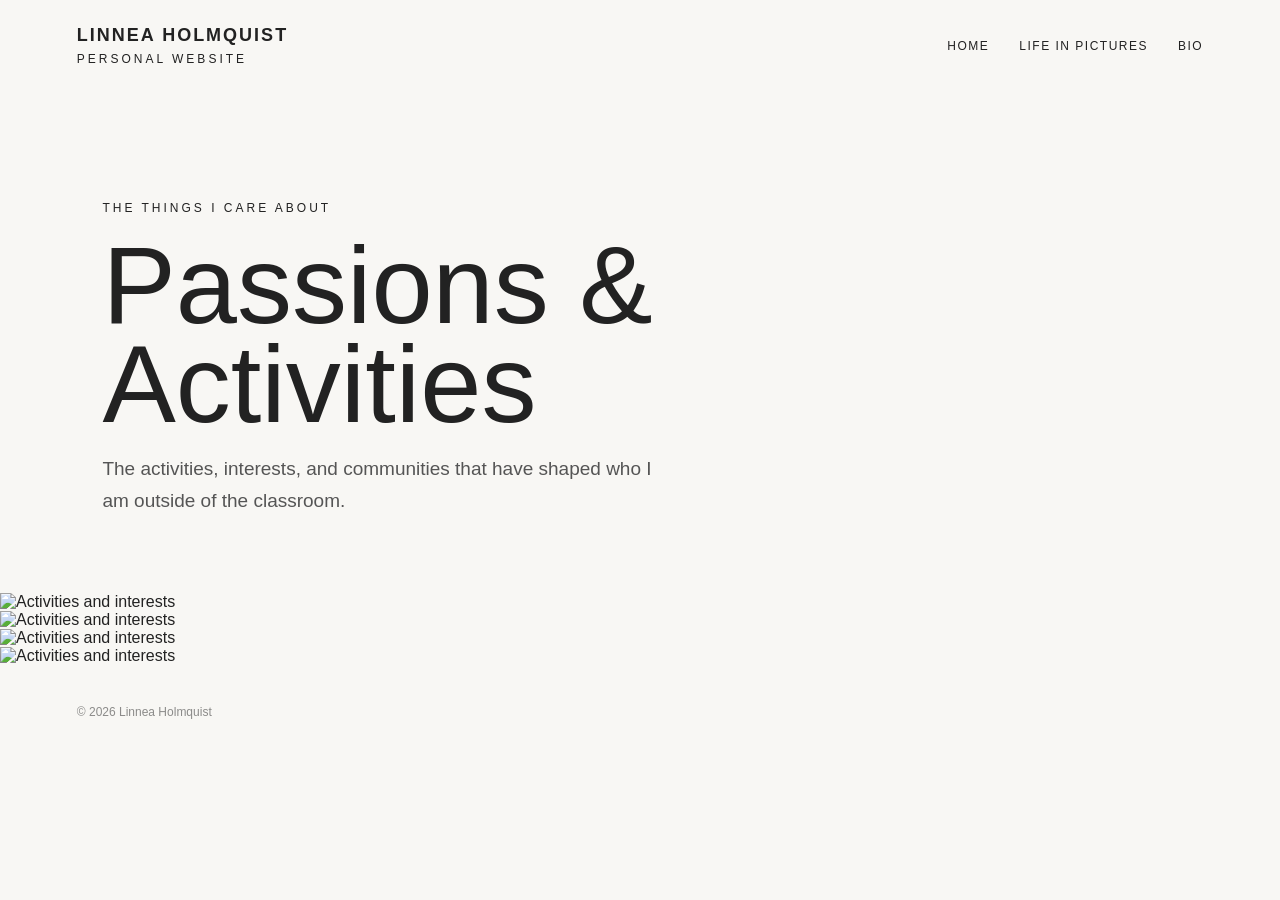
==== activities.html @ d5c94af5 "Add activities.html for passions and interests" ====
<!DOCTYPE html>
<html lang="en">
<head>
    <meta charset="UTF-8">
    <meta name="viewport" content="width=device-width, initial-scale=1.0">
    <title>Passions & Activities | Linnea Holmquist</title>
    <link rel="stylesheet" href="css/style.css">
</head>

<body>

<header>
    <nav>
        <div class="logo">
            <a href="index.html">LINNEA HOLMQUIST</a>
            <span>PERSONAL WEBSITE</span>
        </div>

        <div class="nav-links">
            <a href="index.html">HOME</a>
            <a href="life.html">LIFE IN PICTURES</a>
            <a href="bio.html">BIO</a>
        </div>
    </nav>
</header>

<main>

    <section class="page-heading">
        <p class="eyebrow">THE THINGS I CARE ABOUT</p>
        <h1>Passions & Activities</h1>
        <p>
            The activities, interests, and communities that have shaped
            who I am outside of the classroom.
        </p>
    </section>

    <section class="photo-gallery">

        <div class="gallery-photo">
            <img src="images/activities/activities-1.jpg" alt="Activities and interests">
        </div>

        <div class="gallery-photo">
            <img src="images/activities/activities-2.jpg" alt="Activities and interests">
        </div>

        <div class="gallery-photo">
            <img src="images/activities/activities-3.jpg" alt="Activities and interests">
        </div>

        <div class="gallery-photo">
            <img src="images/activities/activities-4.jpg" alt="Activities and interests">
        </div>

    </section>

</main>

<footer>
    <p>© 2026 Linnea Holmquist</p>
</footer>

</body>
</html>
---- css/style.css ----
/* ------------------------------
   GENERAL
------------------------------ */

* {
    margin: 0;
    padding: 0;
    box-sizing: border-box;
}

body {
    font-family: Arial, Helvetica, sans-serif;
    color: #222;
    background: #f8f7f4;
}

a {
    color: inherit;
    text-decoration: none;
}


/* ------------------------------
   NAVIGATION
------------------------------ */

header {
    width: 100%;
    padding: 25px 6%;
    background: #f8f7f4;
}

nav {
    display: flex;
    justify-content: space-between;
    align-items: center;
}

.logo {
    display: flex;
    flex-direction: column;
    gap: 6px;
}

.logo a {
    font-size: 18px;
    font-weight: bold;
    letter-spacing: 2px;
}

.logo span {
    font-size: 12px;
    letter-spacing: 3px;
}

.nav-links {
    display: flex;
    gap: 30px;
}

.nav-links a {
    font-size: 12px;
    letter-spacing: 1.5px;
}

.nav-links a:hover {
    opacity: 0.5;
}


/* ------------------------------
   HOMEPAGE
------------------------------ */

.hero {
    min-height: 75vh;
    display: flex;
    flex-direction: row;
    align-items: center;
    justify-content: space-between;
    gap: 80px;
    padding: 80px 10%;
}

.hero-text {
    flex: 1;
}

.hero-photo {
    width: 38%;
    max-width: 450px;
    flex-shrink: 0;
    overflow: hidden;
}

.hero-photo img {
    width: 150%;
    height: 550px;
    object-fit: cover;
    object-position: 60%;
    display: block;
    margin-left: -7.5%;
}

.eyebrow {
    font-size: 12px;
    letter-spacing: 3px;
    margin-bottom: 20px;
}

h1 {
    font-size: clamp(55px, 9vw, 110px);
    line-height: 0.9;
    font-weight: 500;
    margin-bottom: 30px;
}

.intro {
    font-size: 20px;
    line-height: 1.6;
    max-width: 500px;
    margin-bottom: 35px;
}

.button {
    display: inline-block;
    border-bottom: 1px solid #222;
    padding-bottom: 5px;
    font-size: 13px;
    letter-spacing: 1.5px;
}

.button:hover {
    opacity: 0.5;
}


/* ------------------------------
   HOME INTRO
------------------------------ */

.home-intro {
    padding: 100px 10%;
    max-width: 900px;
}

.home-intro h2 {
    font-size: 40px;
    font-weight: 400;
    margin-bottom: 20px;
}

.home-intro p {
    font-size: 18px;
    line-height: 1.7;
}


/* ------------------------------
   FOOTER
------------------------------ */

footer {
    padding: 40px 6%;
    font-size: 12px;
    opacity: 0.5;
}


/* ------------------------------
   LIFE IN PICTURES
------------------------------ */

.page-heading {
    padding: 110px 8% 75px;
    max-width: 900px;
}

.page-heading h1 {
    margin-bottom: 20px;
}

.page-heading > p:last-child {
    font-size: 19px;
    line-height: 1.7;
    max-width: 550px;
    color: #555;
}


/* ------------------------------
   CATEGORY GRID
------------------------------ */

.category-grid {
    padding: 0 6% 120px;

    display: grid;
    grid-template-columns: repeat(2, 1fr);
    gap: 55px 30px;
}


.category-card {
    display: block;
}


/* ------------------------------
   CATEGORY IMAGES
------------------------------ */

.category-image {
    width: 100%;
    height: 520px;
    padding: 48px;
    transition: transform 0.5s ease;
}

.category-image img {
    width: 100%;
    height: 100%;
    object-fit: cover;
    display: block;
}

.friends-image img {
    object-position: center 70%;
}


/* ------------------------------
   CATEGORY TEXT
------------------------------ */

.category-info {
    padding: 18px 5px 0;
}

.category-info h2 {
    font-family: Georgia, serif;
    font-size: 30px;
    font-weight: 400;
    margin-bottom: 7px;
}

.category-info p {
    font-size: 14px;
    line-height: 1.6;
    color: #666;
}


/* ------------------------------
   TEMPORARY IMAGE COLORS
------------------------------ */

.family-image {
    background-color: #ddd7ce;
}

.friends-image {
    background-color: #d4d8d2;
}

.adventures-image {
    background-color: #d2d5d8;
}

.activities-image {
    background-color: #d8d4d0;
}


/* ------------------------------
   BIO PAGE
------------------------------ */

.bio-main {
    display: flex;
    align-items: flex-start;
    gap: 80px;
    padding: 0 10% 120px;
}

.bio-photo {
    width: 30%;
    max-width: 320px;
    flex-shrink: 0;
}

.bio-photo img {
    width: 100%;
    height: 420px;
    object-fit: cover;
    display: block;
}

.bio-text {
    max-width: 600px;
    padding-top: 10px;
}

.bio-text p {
    font-size: 17px;
    line-height: 1.8;
    margin-bottom: 25px;
    color: #444;
}


/* ------------------------------
   MOBILE
------------------------------ */

@media (max-width: 700px) {

    nav {
        flex-direction: column;
        gap: 20px;
    }

    .nav-links {
        gap: 15px;
    }

    .hero {
        flex-direction: column;
        align-items: flex-start;
        padding: 60px 8%;
        gap: 50px;
    }

    .hero-text {
        max-width: 100%;
    }

    .hero-photo {
        width: 100%;
        max-width: 500px;
    }

    .hero-photo img {
        height: 500px;
    }

    .page-heading {
        padding: 70px 8% 50px;
    }

    .category-grid {
        grid-template-columns: 1fr;
        gap: 40px;
    }

    .category-image {
        height: 420px;
    }

   .bio-main {
        flex-direction: column;
        padding: 0 8% 80px;
        gap: 50px;
    }

    .bio-photo {
        width: 100%;
        max-width: 500px;
    }

    .bio-photo img {
        height: 380px;
    }

    .bio-text {
        max-width: 100%;
    }

}
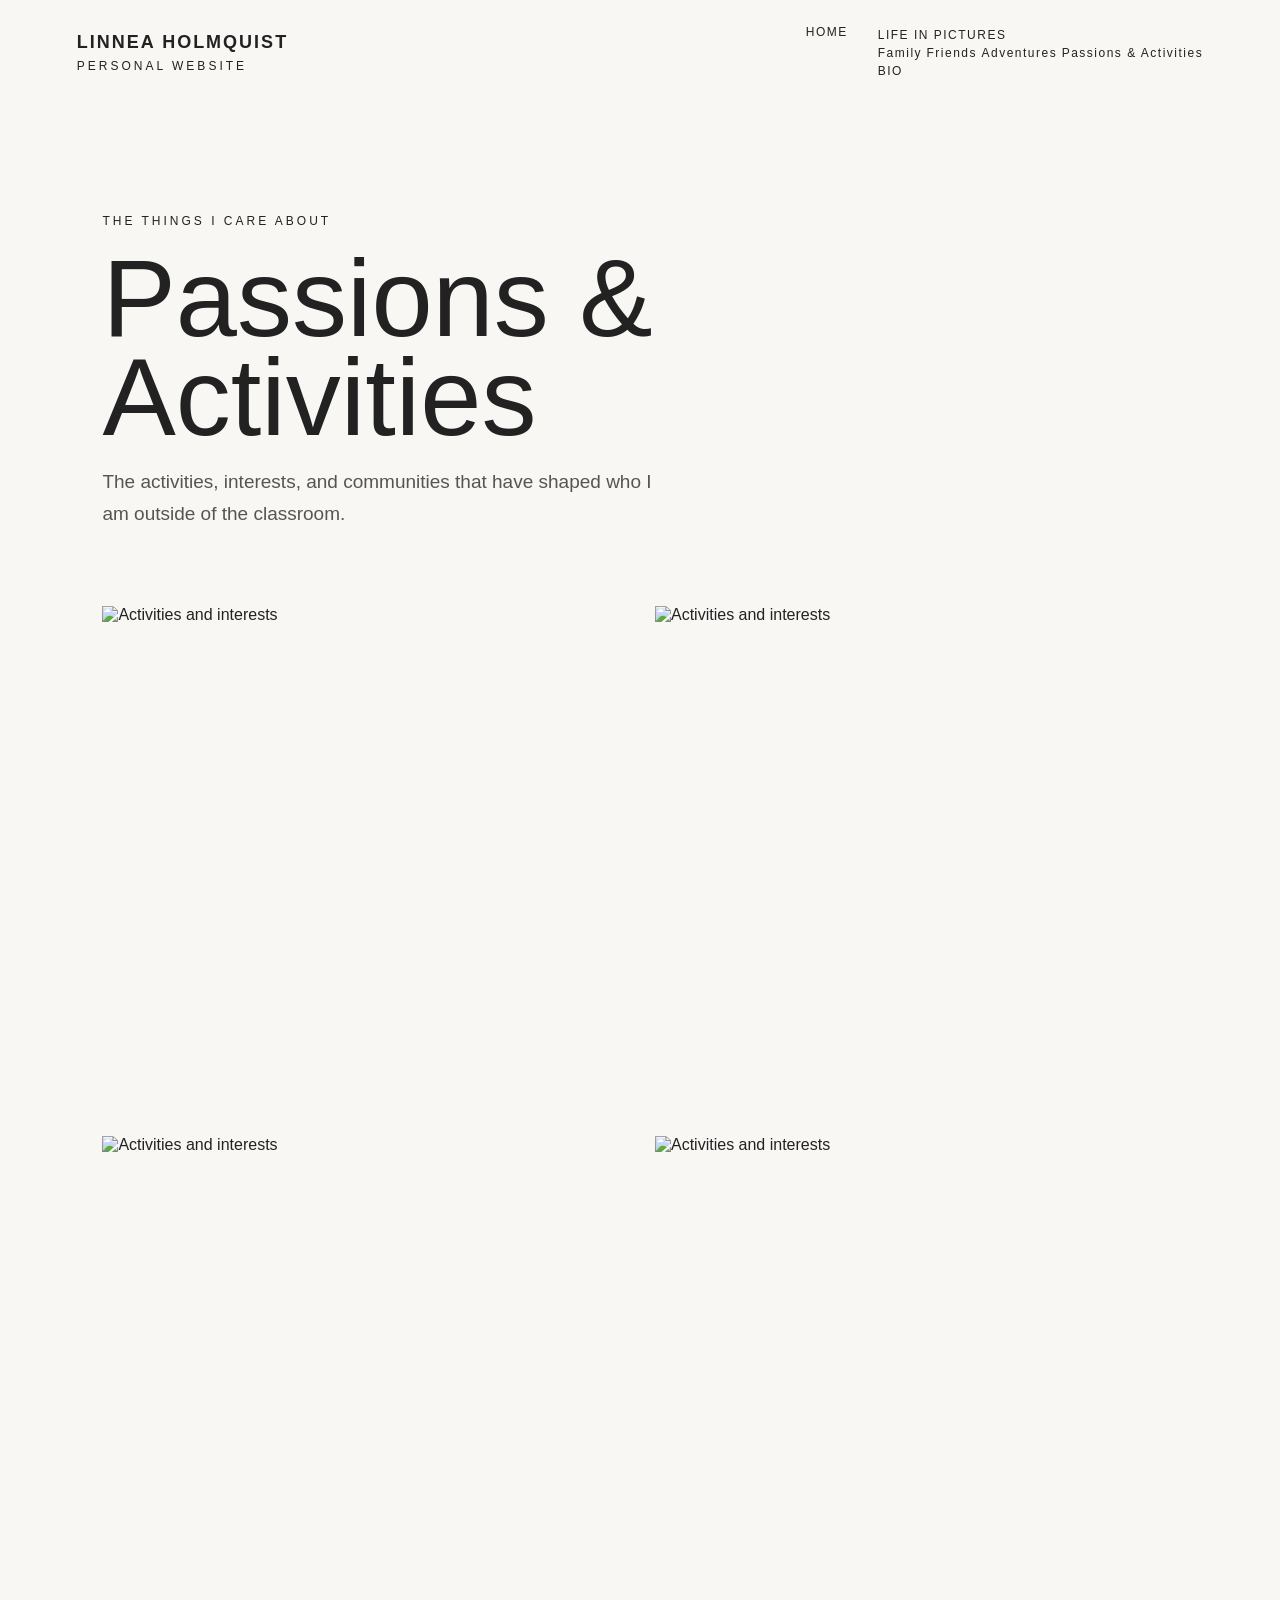
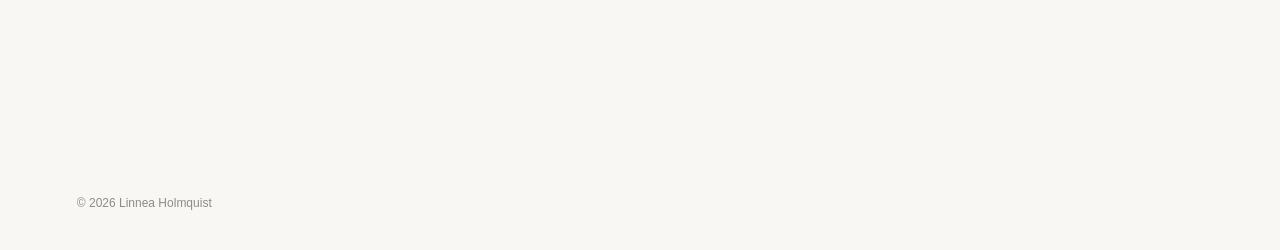
==== commit cfdee04c: "Add dropdown menu for life in pictures" ====
--- a/activities.html
+++ b/activities.html
@@ -18,7 +18,17 @@
 
         <div class="nav-links">
             <a href="index.html">HOME</a>
+
+        <div class="nav-dropdown">
             <a href="life.html">LIFE IN PICTURES</a>
+
+         <div class="dropdown-menu">
+            <a href="family.html">Family</a>
+            <a href="friends.html">Friends</a>
+            <a href="adventures.html">Adventures</a>
+            <a href="activities.html">Passions & Activities</a>
+        </div>
+
             <a href="bio.html">BIO</a>
         </div>
     </nav>
--- a/css/style.css
+++ b/css/style.css
@@ -308,6 +308,33 @@
     color: #444;
 }
 
+/* ------------------------------
+   GALLERY 
+------------------------------ */
+
+.photo-gallery {
+    padding: 0 8% 120px;
+    display: grid;
+    grid-template-columns: repeat(2, 1fr);
+    gap: 30px;
+}
+
+.gallery-photo {
+    overflow: hidden;
+}
+
+.gallery-photo img {
+    width: 100%;
+    height: 500px;
+    object-fit: cover;
+    display: block;
+    transition: transform .5s ease;
+}
+
+.gallery-photo:hover img {
+    transform: scale(1.02);
+}
+
 
 /* ------------------------------
    MOBILE
@@ -376,4 +403,13 @@
         max-width: 100%;
     }
 
-}
+   .photo-gallery {
+       grid-template-columns: 1fr;
+       gap: 25px;
+   }
+
+   .gallery-photo img {
+       height: 450px;
+   }
+
+}
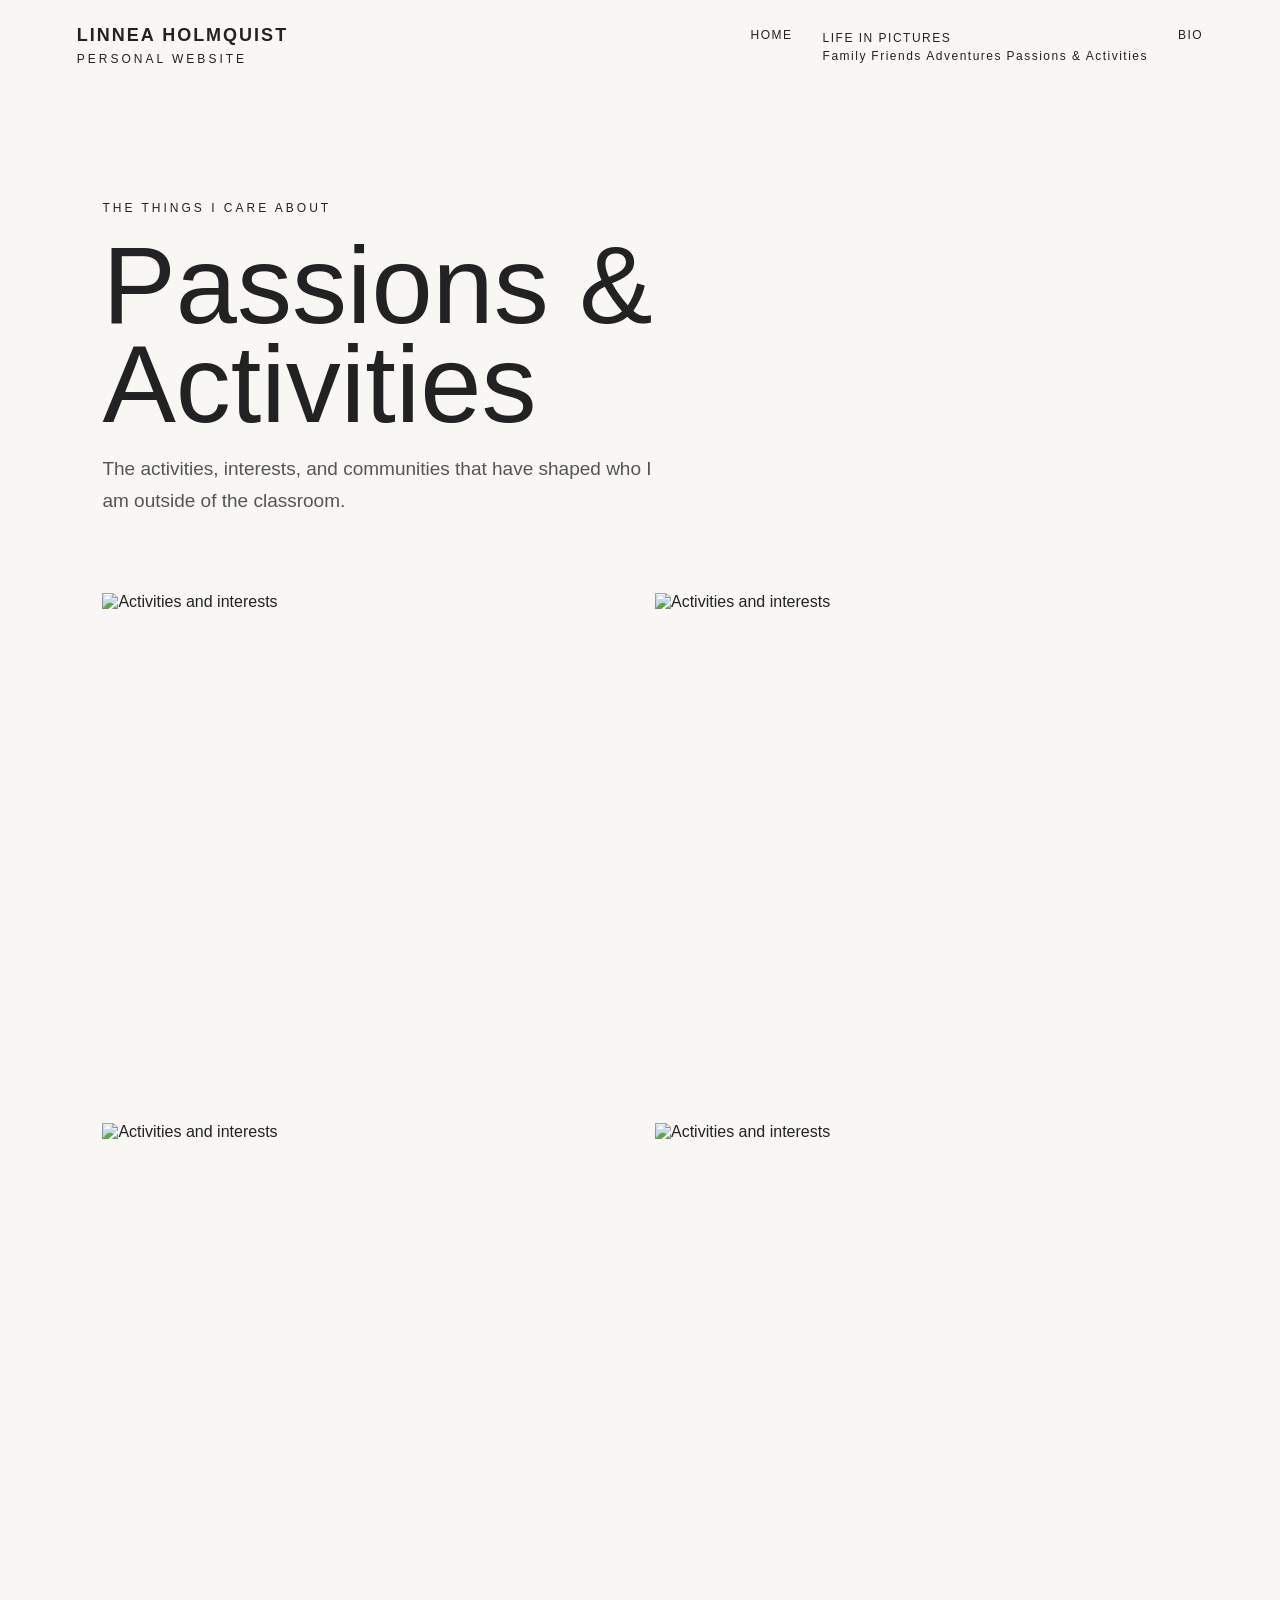
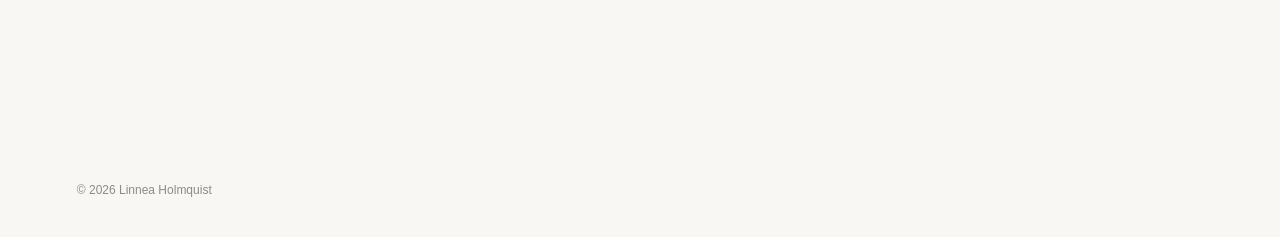
==== commit 1a5df1c8: "Refactor navigation dropdown structure in activities.html" ====
--- a/activities.html
+++ b/activities.html
@@ -19,14 +19,15 @@
         <div class="nav-links">
             <a href="index.html">HOME</a>
 
-        <div class="nav-dropdown">
-            <a href="life.html">LIFE IN PICTURES</a>
+            <div class="nav-dropdown">
+                <a href="life.html">LIFE IN PICTURES</a>
 
-         <div class="dropdown-menu">
-            <a href="family.html">Family</a>
-            <a href="friends.html">Friends</a>
-            <a href="adventures.html">Adventures</a>
-            <a href="activities.html">Passions & Activities</a>
+                <div class="dropdown-menu">
+                      <a href="family.html">Family</a>
+                      <a href="friends.html">Friends</a>
+                      <a href="adventures.html">Adventures</a>
+                      <a href="activities.html">Passions & Activities</a>
+               </div>
         </div>
 
             <a href="bio.html">BIO</a>
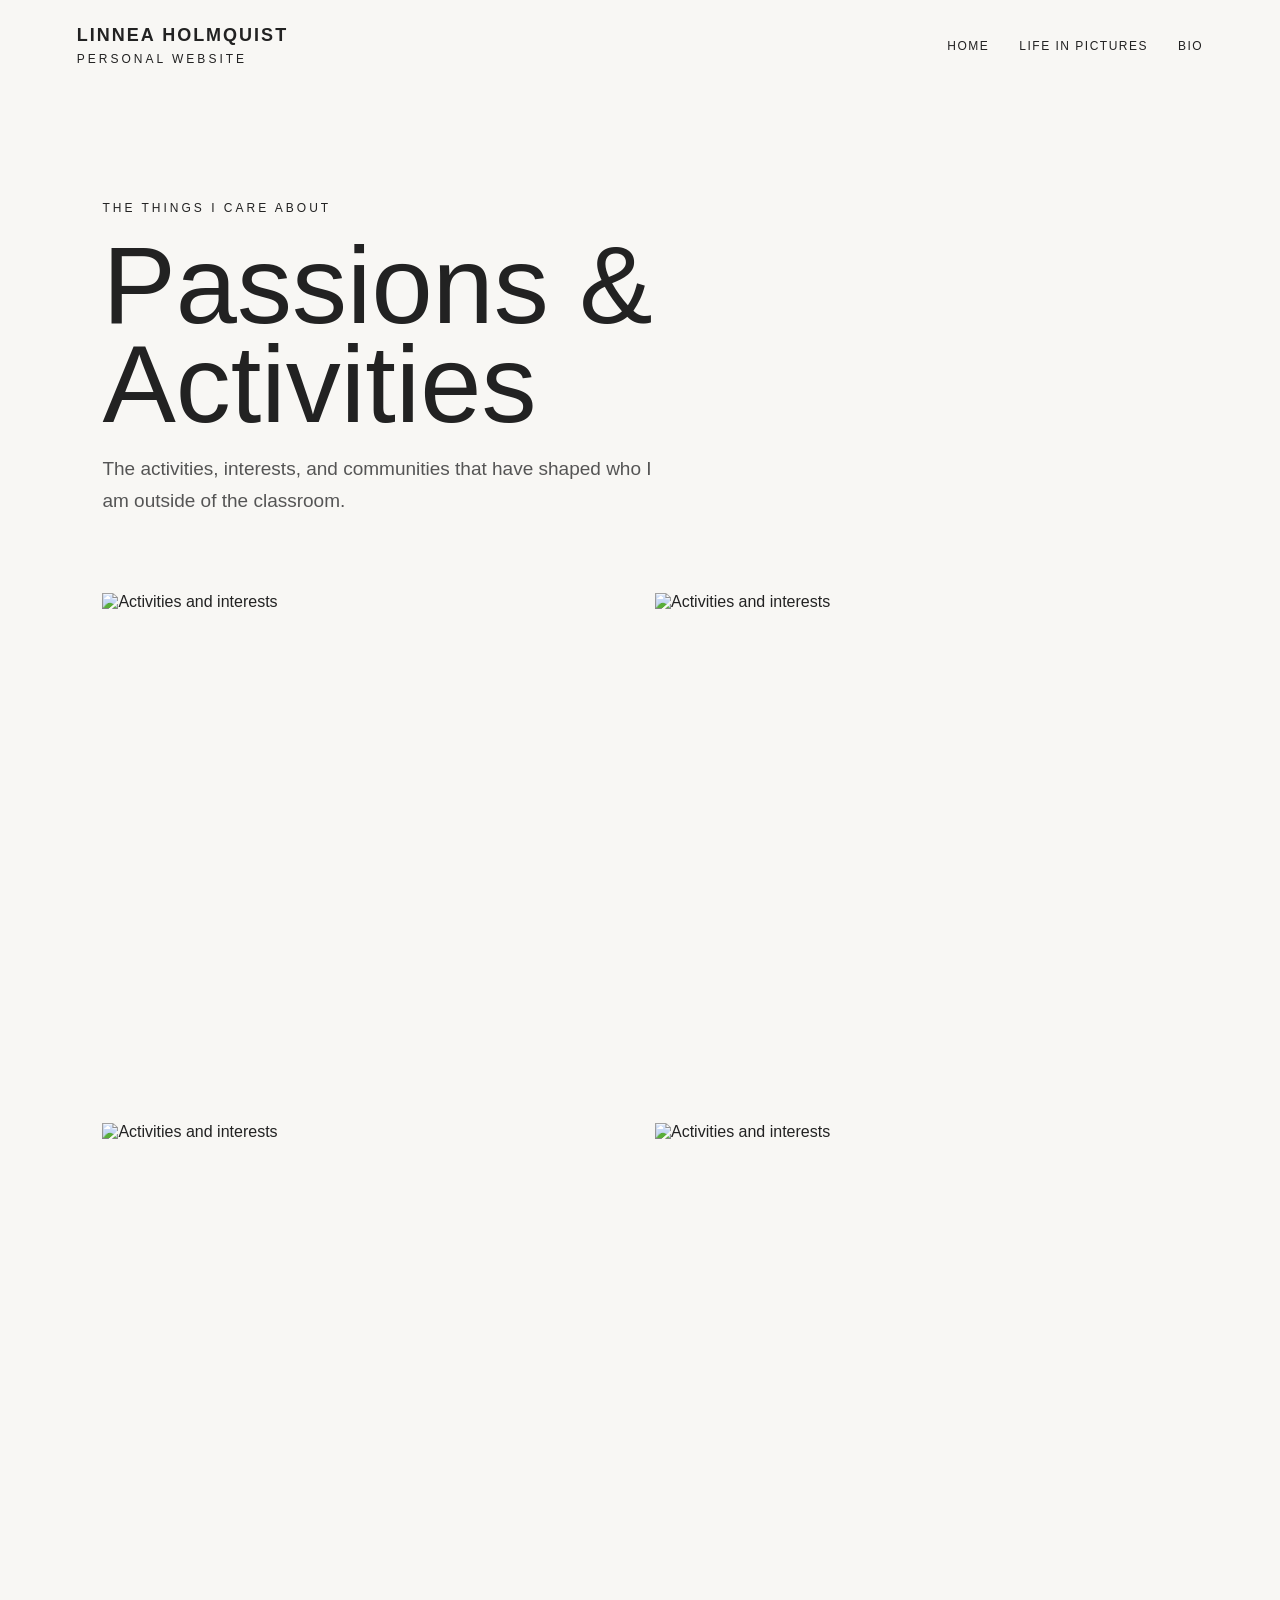
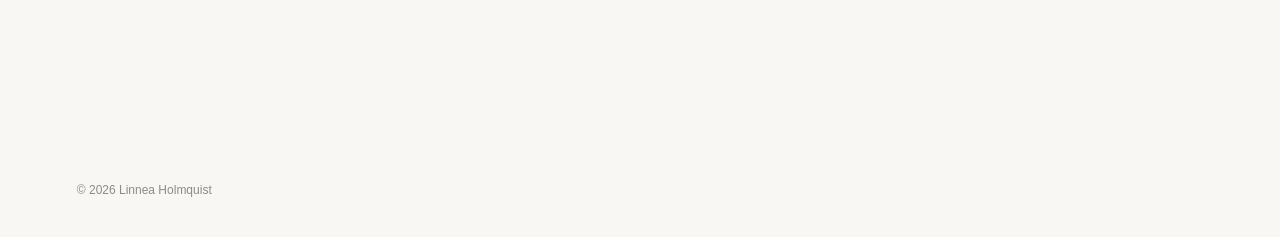
==== commit dc432085: "Simplify navigation by removing dropdown menu Removed dropdown menu for 'LIFE IN PICTURES' and its l" ====
--- a/activities.html
+++ b/activities.html
@@ -18,18 +18,7 @@
 
         <div class="nav-links">
             <a href="index.html">HOME</a>
-
-            <div class="nav-dropdown">
-                <a href="life.html">LIFE IN PICTURES</a>
-
-                <div class="dropdown-menu">
-                      <a href="family.html">Family</a>
-                      <a href="friends.html">Friends</a>
-                      <a href="adventures.html">Adventures</a>
-                      <a href="activities.html">Passions & Activities</a>
-               </div>
-        </div>
-
+            <a href="life.html">LIFE IN PICTURES</a>
             <a href="bio.html">BIO</a>
         </div>
     </nav>
--- a/css/style.css
+++ b/css/style.css
@@ -335,6 +335,40 @@
     transform: scale(1.02);
 }
 
+/* ------------------------------
+   DROPDOWN MENU
+------------------------------ */
+
+.nav-dropdown {
+    position: relative;
+}
+
+.dropdown-menu {
+    position: absolute;
+    top: 100%;
+    left: 0;
+    min-width: 190px;
+    padding-top: 15px;
+    display: none;
+    z-index: 10;
+}
+
+.dropdown-menu a {
+    display: block;
+    background-color: #f8f7f4;
+    padding: 12px 16px;
+    font-size: 11px;
+    letter-spacing: 1px;
+}
+
+.dropdown-menu a:hover {
+    opacity: 0.5;
+}
+
+.nav-dropdown:hover .dropdown-menu {
+    display: block;
+}
+
 
 /* ------------------------------
    MOBILE
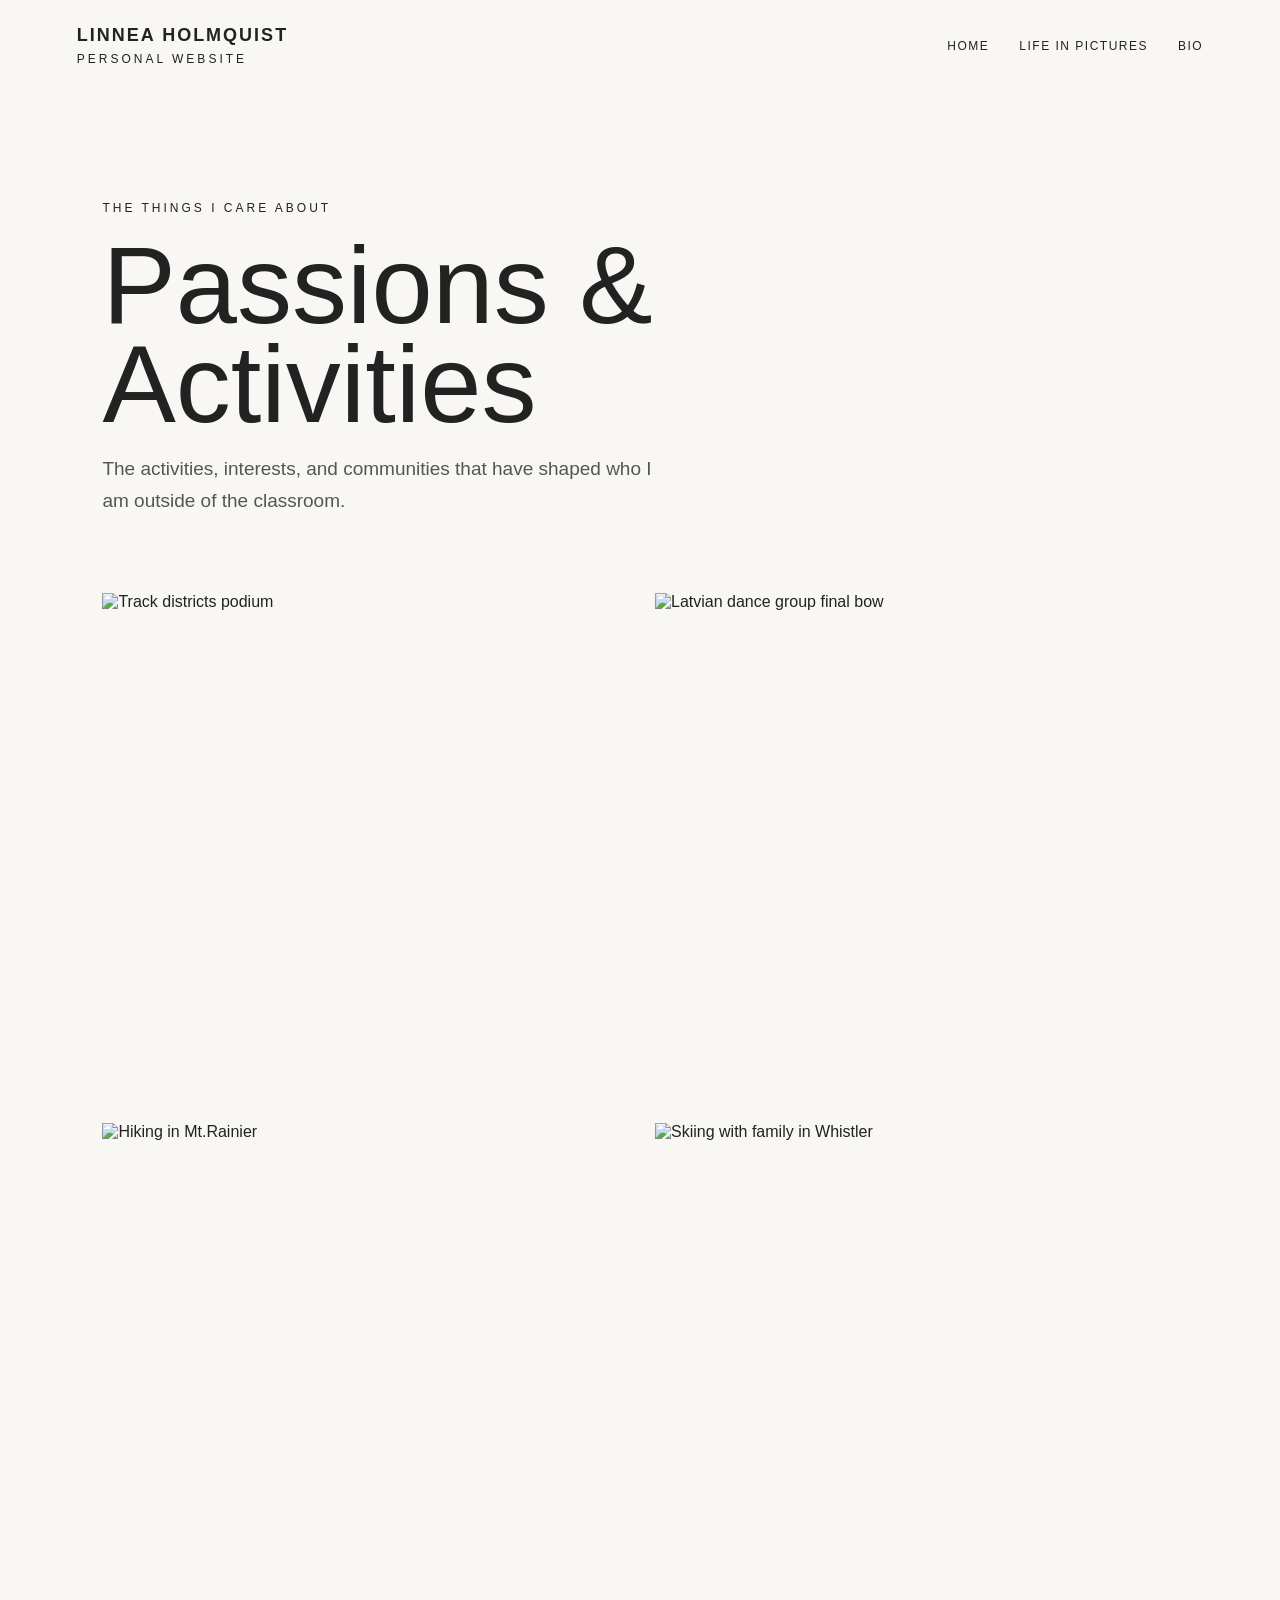
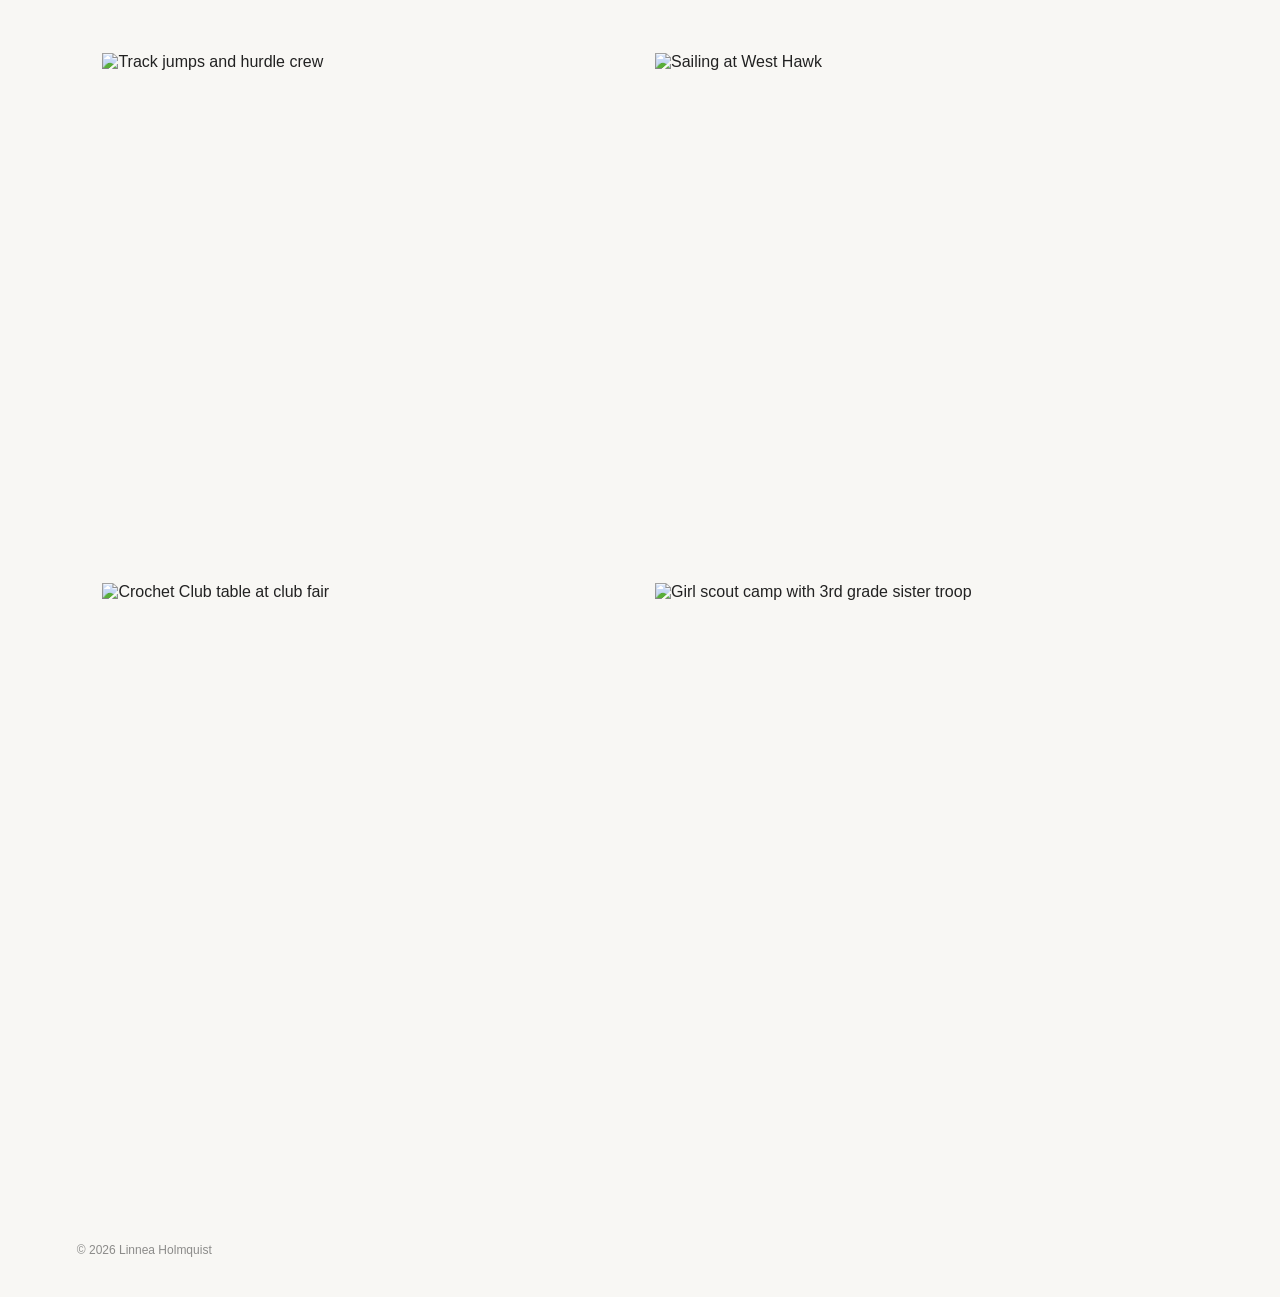
==== commit 7a9dae34: "Enhance photo gallery with new images and alt texts Updated image alt texts for better accessibility" ====
--- a/activities.html
+++ b/activities.html
@@ -38,19 +38,35 @@
     <section class="photo-gallery">
 
         <div class="gallery-photo">
-            <img src="images/activities/activities-1.jpg" alt="Activities and interests">
+            <img src="images/activities/activities-1.jpg" alt="Track districts podium">
         </div>
 
         <div class="gallery-photo">
-            <img src="images/activities/activities-2.jpg" alt="Activities and interests">
+            <img src="images/activities/activities-2.jpg" alt="Latvian dance group final bow">
         </div>
 
         <div class="gallery-photo">
-            <img src="images/activities/activities-3.jpg" alt="Activities and interests">
+            <img src="images/activities/activities-3.jpg" alt="Hiking in Mt.Rainier">
         </div>
 
         <div class="gallery-photo">
-            <img src="images/activities/activities-4.jpg" alt="Activities and interests">
+            <img src="images/activities/activities-4.jpg" alt="Skiing with family in Whistler">
+        </div>
+
+        <div class="gallery-photo">
+            <img src="images/activities/activities-3.jpg" alt="Track jumps and hurdle crew">
+        </div>
+
+        <div class="gallery-photo">
+            <img src="images/activities/activities-4.jpg" alt="Sailing at West Hawk">
+        </div>
+
+        <div class="gallery-photo">
+            <img src="images/activities/activities-3.jpg" alt="Crochet Club table at club fair">
+        </div>
+
+        <div class="gallery-photo">
+            <img src="images/activities/activities-4.jpg" alt="Girl scout camp with 3rd grade sister troop">
         </div>
 
     </section>
--- a/css/style.css
+++ b/css/style.css
@@ -123,11 +123,16 @@
 }
 
 .button {
-    display: inline-block;
+    display: block;
+    width: fit-content;
     border-bottom: 1px solid #222;
     padding-bottom: 5px;
     font-size: 13px;
     letter-spacing: 1.5px;
+}
+
+.secondary-button {
+    margin-top: 18px;
 }
 
 .button:hover {
@@ -335,40 +340,6 @@
     transform: scale(1.02);
 }
 
-/* ------------------------------
-   DROPDOWN MENU
------------------------------- */
-
-.nav-dropdown {
-    position: relative;
-}
-
-.dropdown-menu {
-    position: absolute;
-    top: 100%;
-    left: 0;
-    min-width: 190px;
-    padding-top: 15px;
-    display: none;
-    z-index: 10;
-}
-
-.dropdown-menu a {
-    display: block;
-    background-color: #f8f7f4;
-    padding: 12px 16px;
-    font-size: 11px;
-    letter-spacing: 1px;
-}
-
-.dropdown-menu a:hover {
-    opacity: 0.5;
-}
-
-.nav-dropdown:hover .dropdown-menu {
-    display: block;
-}
-
 
 /* ------------------------------
    MOBILE
